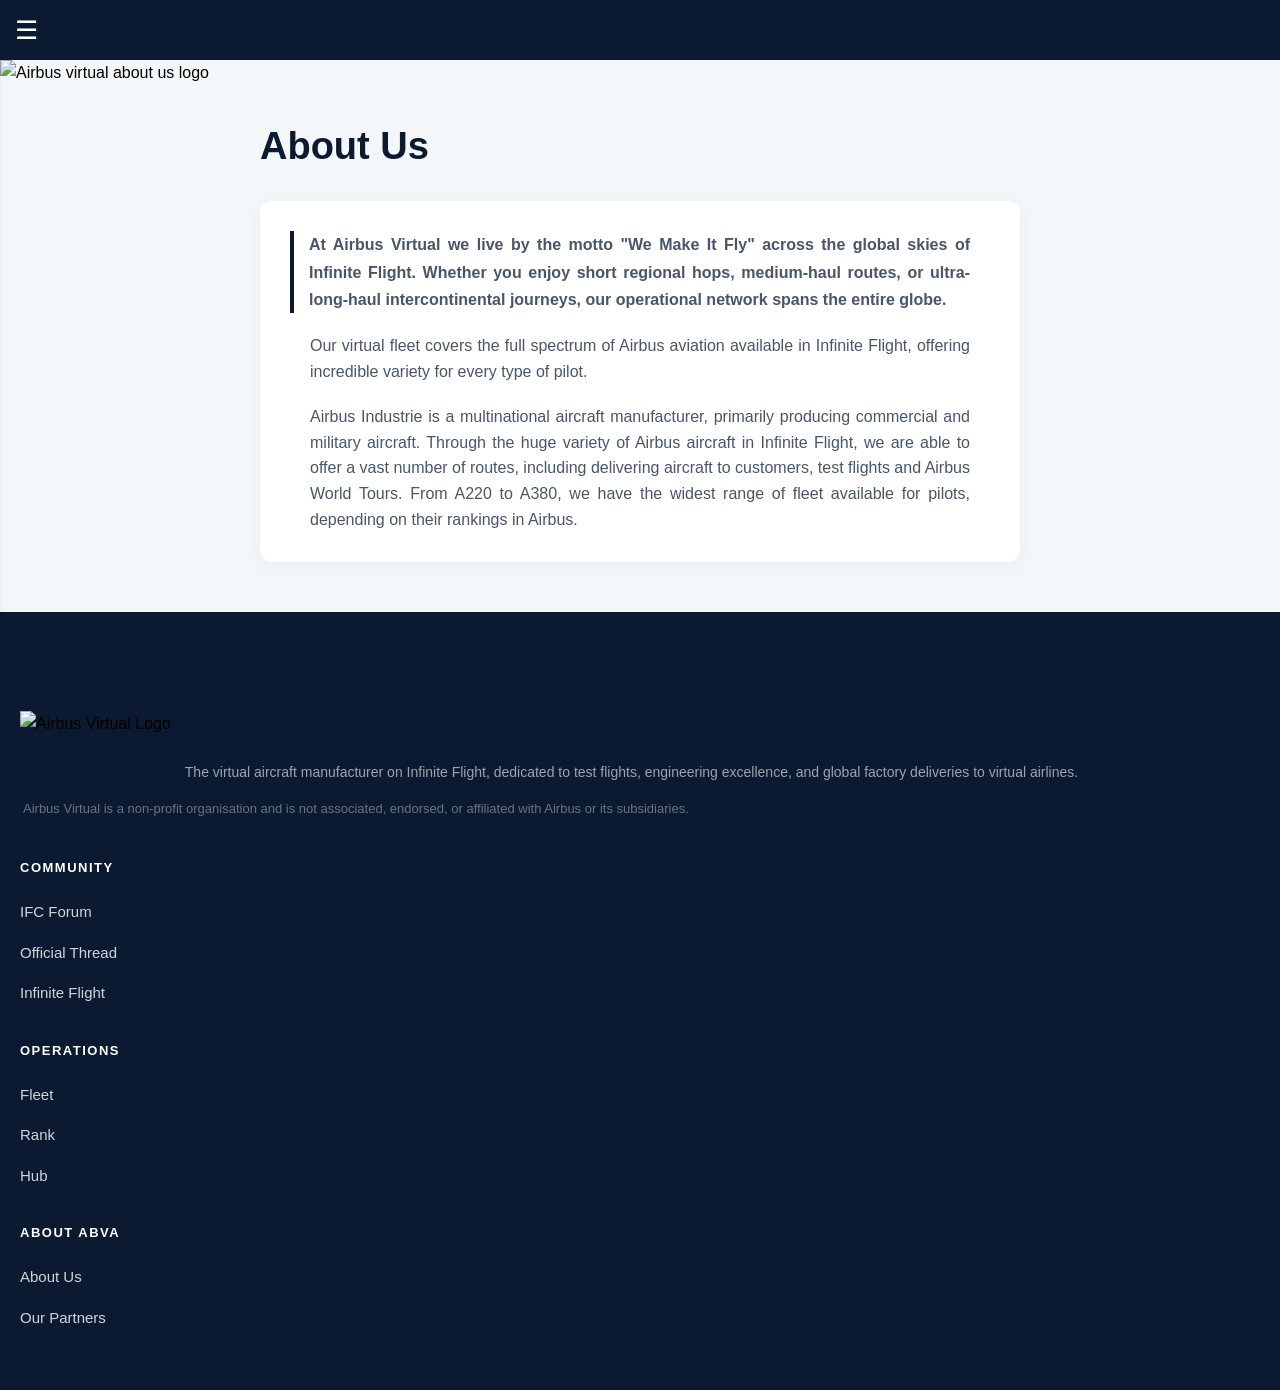
==== about us.html @ 02b6e6d7 "Add files via upload" ====
<!DOCTYPE html>
<html lang="en">
<head>
    <meta charset="UTF-8">
    <meta name="viewport" content="width=device-width, initial-scale=1.0">
    <title>About Us</title>
    <link rel="stylesheet" href="i.css?v=2">
</head>
<body>
    <header>
        <button class="menu" onclick="togglemenu()">&#9776;</button>
        <div class="navbar">
            <div class="logo"></div>
        </div>
    </header>
    <div id="mymenu" class="sidemenu">
        <button class="close-btn" onclick="togglemenu()">&times;</button>
        <div class="menu-logo-container">
            <img src="abv.png" alt="Airbus Virtual Logo" class="menu-logo-img">
        </div>
        <a href="Airbusvirtual.html">Home</a>
        <a href="about us.html">About Us</a>
        <a href="our fleet.html">Our Fleets</a>
        <a href="our hub.html">Our Hubs</a>
        <a href="our staff.html">Our Staff</a>
        <a href="apply.html">Apply</a>
        <a href="rank.html">Rank</a>
        <a href="tadm.html">Testbed And Delivery Missions</a>
    </div>
    <main class="about-section">
        <img src="About us.png" alt="Airbus virtual about us logo" class="hero-image">
        <script src="i.js"></script>

        <div class="container">
            <h1 class="section-title">About Us</h1>
            
            <div class="content-card">
                <p class="lead-text">
                    At Airbus Virtual we live by the motto <strong>"We Make It Fly"</strong> across the global skies of Infinite Flight. Whether you enjoy short regional hops, medium-haul routes, or ultra-long-haul intercontinental journeys, our operational network spans the entire globe.
                </p>
                
                <p>
                    Our virtual fleet covers the full spectrum of Airbus aviation available in Infinite Flight, offering incredible variety for every type of pilot.
                </p>
                
                <p>
                    Airbus Industrie is a multinational aircraft manufacturer, primarily producing commercial and military aircraft. Through the huge variety of Airbus aircraft in Infinite Flight, we are able to offer a vast number of routes, including delivering aircraft to customers, test flights and Airbus World Tours. From A220 to A380, we have the widest range of fleet available for pilots, depending on their rankings in Airbus.
                </p>
            </div>
        </div>
    </main>
  <footer class="footer-container">
    <div class="footer-brand-section">
        <img class="footer-logo" src="abv.png" alt="Airbus Virtual Logo">
        
        <p class="footer-description">
            The virtual aircraft manufacturer on Infinite Flight, dedicated to test flights, engineering excellence, and global factory deliveries to virtual airlines.
        </p>
        
        <p class="footer-disclaimer">
            Airbus Virtual is a non-profit organisation and is not associated, endorsed, or affiliated with Airbus or its subsidiaries.
        </p>
    </div>
    <div class="footer-links-section">
        <div class="footer-column">
            <h4>COMMUNITY</h4>
            <ul>
                <li><a href="#">IFC Forum</a></li>
                <li><a href="#">Official Thread</a></li>
                <li><a href="#">Infinite Flight</a></li>
            </ul>
        </div>

        <div class="footer-column">
            <h4>OPERATIONS</h4>
            <ul>
                <li><a href="our fleet">Fleet</a></li>
                <li><a href="rank">Rank</a></li>
                <li><a href="our hub">Hub</a></li>
            </ul>
        </div>

        <div class="footer-column">
            <h4>ABOUT ABVA</h4>
            <ul>
                <li><a href="about us">About Us</a></li>
                <li><a href="#">Our Partners</a></li>
            </ul>
        </div>
    </div>
  </footer>
</body>
</html>
---- i.css ----
* {
  margin: 0;
  padding: 0;
  font-family: arial;
  box-sizing: border-box;
}

.header {
  height: 60px;
  width: 100px
}

.navbar {
  height: 60px;
  width: 100%;
  background-color: #0b1a30;
  display: flex;
  align-items: center;
  position: fixed;
  z-index: 100 !important;
}

.logo {
  background-image: url("abv.png");
  background-size: contain;
  height: 140px;
  width: 100%;
  background-position: center;
  background-repeat: no-repeat;
  position: fixed;
}

.footer-container {
    background-color: #0b1a30; 
    padding: 40px 20px 60px 20px;
    font-family: Arial, sans-serif;
    display: flex;
    flex-direction: column;
    gap: 40px; 
}

.footer-brand-section {
    display: flex;
    flex-direction: column;
    align-items: flex-start;
}

.footer-logo {
    max-width: 250px;
    height: auto;
    margin-bottom: 25px;
}

.footer-description {
    color: #9ca3af;
    font-size: 14px;
    line-height: 1.5;
    margin-top: 0;
    margin-bottom: 16px;
    text-align: left;
    padding-left: 3px;
}

.footer-disclaimer {
    color: #6b7280;
    font-size: 13px;
    line-height: 1.5;
    margin: 0;
    text-align: left;
     padding-left: 3px;
}

.footer-links-section {
    display: flex;
    flex-direction: column;
    gap: 35px; 
}

.footer-column {
    display: flex;
    flex-direction: column;
    align-items: flex-start;
}

.footer-column h4 {
    color: #ffffff;
    font-size: 13px;
    font-weight: bold;
    letter-spacing: 1.5px;
    margin-top: 0;
    margin-bottom: 20px;
}

.footer-column ul {
    list-style-type: none;
    padding: 0;
    margin: 0;
    display: flex;
    flex-direction: column;
    gap: 15px; 
}

.footer-column ul li a {
    color: #d1d5db; 
    text-decoration: none;
    font-size: 15px;
}

.footer-column ul li a:hover {
    color: #ffffff;
    text-decoration: underline;
}

.menu {
  position: fixed;
  top: 11px;
  left: 15px;
  background: transparent;
  border: none;
  color: white;
  font-size: 26px;
  cursor: pointer;
  z-index: 1000;
}

.sidemenu {
  position: fixed;
  top: 0;
  left: -260px;
  width: 250px;
  height: 100vh;
  background-color: #081220;
  box-shadow: 2px 0 10px rgba(0, 0, 0, 0.5);
  display: flex;
  flex-direction: column;
  padding: 60px 20px 20px;
  gap: 15px;
  transition: left 0.3s ease;
  z-index: 2000;
}

.sidemenu.active {
  left: 0;
}

.sidemenu a {
  color: #ffffff;
  text-decoration: none;
  font-size: 16px;
  padding: 10px;
  border-radius: 6px;
  transition: 0.2s;
}

.sidemenu a:hover {
  background-color: #122849;
}

.close-btn {
  position: absolute;
  top: 15px;
  right: 15px;
  background: transparent;
  border: none;
  color: white;
  font-size: 28px;
  cursor: pointer;
}

.menu-logo-container {
  width: 100%;
  display: flex;
  justify-content: center;
  align-items: center;
  margin-bottom: 25px;
  padding-bottom: 15px;
  border-bottom: 1px solid rgba(255, 255, 255, 0.1);
}

.menu-logo-img {
  max-width: 190px;
  height: auto;
  display: block;
}

img {
  height: auto;
  width: 100%;
  padding-top: 59px;
}

.welcome {
  text-align: left;
  padding-left: 23px;
  font-weight: 400;
  color: #0b1a30;
  font-size: 3rem;
  font-weight: bold;
}

.wl {
  text-align: left;
  font-family: 'Inter', sans-serif;
}

body {
  background-color: #F2F5F9;
}

.cta-center-wrapper {
  display: flex;
  justify-content: center;
  align-items: center;
  text-align: center;
  width: 100%;
  margin: 35px 0;
  position: relative;
}

.apply-btn {
  display: inline-flex;
  justify-content: center;
  align-items: center;
  gap: 12px;
  width: 85%;
  max-width: 255px;
  padding: 15px 32px;
  color: #ffffff;
  text-decoration: none;
  font-family: 'Inter', sans-serif;
  font-weight: 700;
  font-size: 15px;
  letter-spacing: 0.5px;
  background: #0b1a30; 
  border-radius: 8px;
  position: relative;
  z-index: 10; 
  cursor: pointer;
  pointer-events: auto;
  transition: all 0.3s cubic-bezier(0.25, 0.8, 0.25, 1);
}

.apply-btn::before {
  content: '';
  position: absolute;
  top: -2.5px;
  left: -2.5px;
  right: -2.5px;
  bottom: -2.5px;
  border-radius: 10px;
  background: linear-gradient(45deg, #0b1a30, #1e3a8a, #263a57, #10439f, #0b1a30);
  background-size: 400%;
  z-index: -1;
  opacity: 0.6; 
  animation: blueThemeLaserBorder 6s linear infinite;
}

.apply-btn .chevron {
  font-family: monospace;
  font-size: 16px;
  font-weight: bold;
  display: inline-block;
  transition: transform 0.3s ease;
}

.apply-btn:hover {
  transform: translateY(-4px);
  color: #ffffff;
}

.apply-btn:hover::before {
  opacity: 1;
  filter: drop-shadow(0 0 10px rgb(40, 47, 93)) 
          drop-shadow(0 0 20px rgba(30, 58, 138, 0.4));
}

.apply-btn:hover .chevron {
  transform: translateX(6px);
}

.apply-btn:active {
  transform: translateY(-1px);
}

@keyframes blueThemeLaserBorder {
  0% { background-position: 0% 50%; }
  50% { background-position: 100% 50%; }
  100% { background-position: 0% 50%; }
}

p {
  text-align: left;
   margin: 0 auto; 
   padding: 0 20px; 
  color: #0b1a30;
}

.au {
  font-weight: 700;
  font-size: 3rem;
}

.oprations {
  display: flex;
  justify-content: center;
  flex-direction: column;
  align-items: left;
  text-align: left;
  padding-left: 17px;
  border: 2px Solid #0b1a30;
  background-color: #0b1a30;
  height: 120px;
  color: white;
}

.df {
  display: flex;
  justify-content: center;
  flex-direction: column;
  align-items: left;
  text-align: left;
  padding-left: 17px;
  border: 2px Solid #F2F5F9;
  background-color: #F2F5F9;
  height: 120px;
  color: #0b1a30;
}

.tf {
  display: flex;
  justify-content: center;
  flex-direction: column;
  align-items: left;
  text-align: left;
  padding-left: 17px;
  border: 2px Solid #F2F5F9;
  background-color: #F2F5F9;
  height: 120px;
  color: #0b1a30;
}

.s {
  border: 0.1px Solid #0b1a30;
}

.ranks-section {
    padding: 40px 20px;
    background-color: #f4f6f9;
    font-family: Arial, sans-serif;
    padding-top: 80px;
}

.rank-container {
    max-width: 800px;
    margin: 0 auto;
    position: relative;
}

.rank-container::before {
    content: '';
    position: absolute;
    top: 0;
    left: 20px;
    height: 100%;
    width: 4px;
    background-color: #0b1c3b; 
}

.rank-item {
    position: relative;
    margin-bottom: 30px;
    padding-left: 60px; 
}

.rank-dot {
    position: absolute;
    left: 14px;
    top: 20px;
    width: 16px;
    height: 16px;
    border-radius: 50%;
    background-color: #0b1c3b;
    border: 3px solid #ffffff;
}

.rank-card {
    background-color: #ffffff;
    border-top: 4px solid #0b1c3b;
    padding: 20px;
    box-shadow: 0 2px 10px rgba(0, 0, 0, 0.05); 
    border-radius: 4px;
}

.rank-title {
    color: #0b1c3b; 
    margin: 0 0 10px 0;
    font-size: 1.4rem;
    font-weight: bold;
}

.rank-hours {
    background-color: #e2e8f0;
    color: #0b1c3b;
    padding: 4px 10px;
    font-size: 0.9rem;
    font-weight: bold;
    border-radius: 4px;
    display: inline-block;
    margin-bottom: 15px;
}

.rank-fleet {
    display: flex;
    flex-wrap: wrap;
    gap: 8px;
}

.fleet-tag {
    background-color: #0b1c3b; 
    color: #ffffff; 
    padding: 6px 12px;
    border-radius: 4px;
    font-size: 0.85rem;
    font-weight: bold;
}

/* --- Navbar aur Menu Position Fix --- */
.navbar {
    top: 0 !important;
    left: 0 !important;
}

.menu {
    position: fixed !important;
    top: 15px !important;
    left: 15px !important;
    background: transparent !important;
    color: #ffffff !important;
    border: none !important;
    font-size: 26px !important;
    z-index: 105 !important;
    cursor: pointer;
}

/* --- Naya About Us Professional CSS --- */
body {
    background-color: #f4f7f9;
    line-height: 1.6;
}

.about-section {
    width: 100%;
    margin-top: 60px;
    padding-bottom: 50px;
}

.hero-image {
    width: 100%;
    padding-top: 0px;
    height: auto;
    display: block;
    object-fit: cover;
}

.container {
    max-width: 800px;
    margin: 0 auto;
    padding: 0 20px;
}

.section-title {
    color: #0b1a30;
    font-size: 38px;
    font-weight: 800;
    margin-top: 30px;
    margin-bottom: 25px;
    text-align: left;
}

.content-card {
    background-color: #ffffff;
    padding: 30px;
    border-radius: 12px;
    box-shadow: 0 4px 20px rgba(0, 0, 0, 0.05);
}

.lead-text {
    font-size: 17px;
    color: #0b1a30;
    font-weight: 600;
    border-left: 4px solid #0b1a30;
    padding-left: 15px;
    margin-bottom: 20px;
    line-height: 1.7;
}

.content-card p {
    margin-bottom: 20px;
    color: #4a5568;
    font-size: 16px;
    text-align: justify;
}

.content-card p:last-child {
    margin-bottom: 0;
}

.fleet-container {
    display: grid !important;
    grid-template-columns: repeat(auto-fit, minmax(320px, 1fr)) !important;
    gap: 25px !important;
    padding: 2rem 5% !important;
    max-width: 1400px !important;
    margin: 0 auto !important;
}

.fleet-card {
    background: white !important;
    border-radius: 12px !important;
    overflow: hidden !important;
    box-shadow: 0 10px 20px rgba(0,0,0,0.05) !important;
    display: flex !important;
    flex-direction: column !important;
}

.card-top {
    background-color: #0b1a30 !important;
    height: 220px !important; 
    min-height: 220px !important;
    max-height: 220px !important;
    padding: 1.5rem !important;
    display: flex !important;
    justify-content: center !important;
    align-items: center !important;
}

.card-top img {
    width: 100% !important;
    height: 100% !important;
    object-fit: contain !important;
    filter: drop-shadow(0 15px 10px rgba(0,0,0,0.4)) !important;
}

.card-bottom {
    padding: 1.5rem !important;
    flex-grow: 1 !important;
}

.card-bottom h2 {
    font-size: 1.4rem !important;
    color: #0b1a30 !important;
    margin: 0 0 0.5rem 0 !important;
}

.card-bottom .desc {
    font-size: 0.9rem !important;
    color: #555555 !important;
    margin-bottom: 1.2rem !important;
}

.pills-container {
    display: flex !important;
    flex-wrap: wrap !important;
    gap: 10px !important;
    margin-bottom: 1.2rem !important;
}

.pill {
    background-color: #e6e9f0 !important;
    color: #0b1a30 !important;
    padding: 5px 12px !important;
    border-radius: 20px !important;
    font-size: 0.85rem !important;
    font-weight: 600 !important;
}

.rank-info {
    display: flex !important;
    align-items: center !important;
    gap: 8px !important;
    font-size: 0.9rem !important;
    color: #1a1a1a !important;
    margin-bottom: 1.2rem !important;
    padding-top: 1rem !important;
    border-top: 1px solid #eee !important;
}

.glow-dot {
    width: 10px !important;
    height: 10px !important;
    background-color: #3a547a !important;
    border-radius: 50% !important;
    box-shadow: 0 0 8px #1b3a67 !important;
}

.info-container {
    padding: 2rem 5%;
    max-width: 900px;
    margin: 0 auto; 
    font-family: Arial, sans-serif;
}

.info-title {
    font-size: 2.5rem;
    color: #0b1a30; 
    margin-bottom: 1.5rem;
    font-weight: 800;
}

.info-card {
    background: #ffffff;
    border-radius: 12px; 
    padding: 2.5rem;
    box-shadow: 0 8px 20px rgba(0,0,0,0.06);
}

.info-card p {
    font-size: 1.05rem;
    color: #4a4a4a;
    line-height: 1.8;
    margin-bottom: 1.5rem;
    text-align: justify;
}

.info-card p:last-child {
    margin-bottom: 0;
}

.highlight-line {
    border-left: 4px solid #0b1a30;
    padding-left: 1.5rem;
    color: #222222 !important;
}

@media (max-width: 768px) {
    .info-title {
        font-size: 2.2rem;
    }
    .info-card {
        padding: 1.5rem;
    }
    .info-card p {
        font-size: 1rem;
        line-height: 1.6;
    }
    .highlight-line {
        padding-left: 1rem;
    }
}


.abva-home-container {
    padding: 3rem 5%;
    max-width: 900px;
    margin: 0 auto;
    font-family: Arial, sans-serif;
}

.abva-white-box {
    background: #ffffff;
    border-radius: 12px;
    padding: 3rem;
    box-shadow: 0 8px 20px rgba(0,0,0,0.06); 
}

.abva-title {
    font-size: 2.8rem;
    color: #0b1a30; 
    margin-bottom: 1.5rem;
    font-weight: 800;
    line-height: 1.2;
    margin-top: 0;
}

.abva-desc {
    font-size: 1.05rem;
    color: #4a4a4a;
    line-height: 1.8;
    margin-bottom: 2.5rem;
    text-align: justify;
}

.abva-btn-container {
    text-align: center;
}


@media (max-width: 768px) {
    .abva-white-box {
        padding: 2rem 1.5rem;
    }
    .abva-title {
        font-size: 2.2rem;
    }
    .abva-desc {
        font-size: 1rem;
    }
    .apply-btn {
        width: 100%;
        box-sizing: border-box;
    }
}

.operations-container {
    padding: 3rem 5%;
    max-width: 900px;
    margin: 0 auto;
    font-family: Arial, sans-serif;
}

.operations-white-box {
    background: #ffffff;
    border-radius: 12px;
    padding: 3rem;
    box-shadow: 0 8px 20px rgba(0,0,0,0.06);
}

.ops-header {
    margin-bottom: 2rem;
}

.ops-title {
    font-size: 2.8rem;
    color: #0b1a30; 
    margin-bottom: 0.5rem;
    font-weight: 800;
    margin-top: 0;
    text-transform: capitalize;
}

.ops-desc {
    font-size: 1.1rem;
    color: #4a4a4a;
    line-height: 1.6;
    margin: 0;
}

.ops-divider {
    border: 0;
    height: 1px;
    background-color: #e0e0e0; 
    margin: 2rem 0;
}

.ops-item {
    margin-bottom: 1.5rem;
}

.ops-item:last-child {
    margin-bottom: 0;
}

.ops-subtitle {
    font-size: 1.8rem;
    color: #0b1a30;
    margin-bottom: 0.8rem;
    font-weight: 700;
    margin-top: 0;
}

.ops-text {
    font-size: 1.05rem;
    color: #555555;
    line-height: 1.7;
    margin: 0;
}

@media (max-width: 768px) {
    .operations-white-box {
        padding: 2rem 1.5rem;
    }
    .ops-title {
        font-size: 2.2rem;
    }
    .ops-subtitle {
        font-size: 1.5rem;
    }
    .ops-text, .ops-desc {
        font-size: 1rem;
    }
    .ops-divider {
        margin: 1.5rem 0;
    }
}


.apply-req-container {
    padding: 3rem 5%;
    max-width: 900px;
    margin: 0 auto;
    font-family: Arial, sans-serif;
}

.apply-req-title {
    font-size: 2.5rem;
    color: #0b1a30; 
    margin-bottom: 1.5rem;
    font-weight: 800;
    margin-top: 0;
}

.apply-req-card {
    background: #ffffff;
    border-radius: 12px;
    padding: 2.5rem 3rem;
    box-shadow: 0 8px 20px rgba(0,0,0,0.06);
}

.req-list {
    list-style: none; 
    padding: 0;
    margin: 0;
}

.req-list li {
    font-size: 1.1rem;
    color: #4a4a4a;
    margin-bottom: 1.2rem;
    display: flex;
    align-items: flex-start; 
    gap: 12px;
    line-height: 1.6;
}

.req-list li:last-child {
    margin-bottom: 0;
}

.req-list li i {
    color: #0b1a30; 
    font-size: 1.2rem;
    margin-top: 4px; 
}

@media (max-width: 768px) {
    .apply-req-card {
        padding: 2rem 1.5rem;
    }
    .apply-req-title {
        font-size: 2.2rem;
    }
    .req-list li {
        font-size: 1rem;
    }
}

.criteria-container {
    display: flex;
    flex-direction: column;
    gap: 12px;
    max-width: 800px;
    margin: 100px auto 2rem auto;
    padding: 0 20px; 
    font-family: Arial, sans-serif;
}

.criteria-box {
    display: flex;
    align-items: center;
    background-color: #ffffff;
    border-radius: 12px;
    padding: 16px 20px;
    box-shadow: 0 4px 10px rgba(0,0,0,0.08);
}

.criteria-icon {
    background-color: #0b1a30; 
    color: #ffffff;
    width: 42px;
    height: 42px;
    border-radius: 10px;
    display: flex;
    justify-content: center;
    align-items: center;
    font-size: 1.1rem;
    margin-right: 15px;
    flex-shrink: 0;
}

.criteria-title {
    flex-grow: 1;
    color: #555555;
    font-size: 1.05rem;
    font-weight: 600;
}

.criteria-value {
    color: #0b1a30; 
    font-size: 1rem;
    font-weight: 800;
    text-align: right;
    white-space: nowrap; 
}

@media (max-width: 768px) {
    .criteria-container {
        padding: 0 15px;
    }
    .criteria-box {
        padding: 12px 10px; 
    }
    .criteria-icon {
        width: 32px;
        height: 32px;
        font-size: 0.9rem;
        margin-right: 10px;
    }
    .criteria-title {
        font-size: 0.85rem;
    }
    .criteria-value {
        font-size: 0.70rem;
    }
}

.route-db-container {
    padding: 20px 5%;
    max-width: 900px;
    margin: 0 auto;
    font-family: Arial, sans-serif;
    display: flex;
    flex-direction: column;
    gap: 15px;
}

.route-card {
    background: #ffffff;
    border: 1.5px solid #e5e7eb;
    border-radius: 14px;
    padding: 20px;
    box-shadow: 0 2px 4px rgba(0,0,0,0.02);
    transition: border-color 0.2s ease, transform 0.2s ease;
}

.route-card:hover {
    border-color: #0b1a30;
    transform: translateY(-2px); 
}

.route-header {
    display: flex;
    justify-content: space-between;
    align-items: center;
    margin-bottom: 15px;
}

.route-badges {
    display: flex;
    align-items: center;
    gap: 10px;
    flex-wrap: wrap;
}

.badge-theme {
    background-color: #e6e9f0; 
    color: #0b1a30; 
    font-size: 0.85rem;
    font-weight: 700;
    padding: 5px 10px;
    border-radius: 6px;
}

.badge-delivery {
    color: #0b1a30; 
    background-color: #e6e9f0;
    font-size: 0.80rem;
    font-weight: 700;
    padding: 4px 10px;
    border-radius: 20px; 
    display: flex;
    align-items: center;
    gap: 5px;
}

.map-icon {
    color: #9ca3af;
    font-size: 1.1rem;
    margin-left: 5px;
    cursor: pointer;
}

.route-duration {
    color: #9ca3af;
    font-size: 0.95rem;
    font-weight: 500;
}

.route-path {
    font-size: 1.2rem;
    color: #111827;
    margin-bottom: 15px;
    display: flex;
    align-items: center;
    gap: 15px;
}

.route-path strong {
    font-weight: 700;
}

.route-path i {
    color: #9ca3af;
    font-size: 0.9rem;
}

.route-fleet {
    display: flex;
    align-items: center;
    gap: 8px;
    flex-wrap: wrap;
}

@media (max-width: 768px) {
    .route-card {
        padding: 15px;
    }
    .route-header {
        flex-direction: column;
        align-items: flex-start;
        gap: 10px;
    }
    .route-path {
        font-size: 1.05rem;
    }
    .badge-theme, .badge-delivery {
        font-size: 0.8rem;
        padding: 4px 8px;
    }
}

.staff-wrapper {
    padding: 20px 5%;
    max-width: 800px;
    margin: 0 auto;
    font-family: Arial, sans-serif;
}

.staff-container {
    background-color: #ffffff;
    border-radius: 20px;
    padding: 50px 10px; 
    position: relative;
    text-align: center;
    box-shadow: 0 4px 20px rgba(0,0,0,0.03);
    overflow: hidden;
}

.staff-container::before {
    content: '';
    position: absolute;
    top: 40px;
    bottom: 40px;
    left: 50%;
    width: 2px;
    background-color: #e5e7eb;
    transform: translateX(-50%);
    z-index: 1;
}

.staff-category {
    position: relative;
    z-index: 2; 
    background-color: #ffffff; 
    display: inline-block;
    padding: 10px 20px;
    font-size: 1.1rem;
    font-weight: 800;
    color: #0b1a30; 
    text-transform: uppercase;
    letter-spacing: 1px;
    margin: 40px 0 20px 0;
}

.staff-card {
    position: relative;
    z-index: 2;
    background-color: #0b1a30; 
    display: flex;
    align-items: center;
    padding: 10px 20px 10px 12px; 
    border-radius: 12px; 
    width: 320px; 
    max-width: 85%; 
    margin: 12px auto;
    text-align: left;
    box-shadow: 0 6px 15px rgba(11, 26, 48, 0.2);
    transition: transform 0.2s ease;
}

.staff-card:hover {
    transform: translateY(-3px);
}

.staff-dp-box {
    width: 50px !important;
    height: 50px !important;
    min-width: 50px !important;
    min-height: 50px !important;
    max-width: 50px !important;
    max-height: 50px !important;
    border-radius: 50% !important;
    background-color: #1a2a45 !important;
    border: 2px solid rgba(255, 255, 255, 0.2) !important;
    margin-right: 15px !important;
    flex-shrink: 0 !important;
    overflow: hidden !important; 
    display: flex !important;
    align-items: center !important;
    justify-content: center !important;
}

.staff-dp {
    width: 100% !important;
    height: 100% !important;
    object-fit: cover !important;
    border-radius: 50% !important;
    color: #ffffff !important;
    font-size: 13px !important;
    font-weight: bold !important;
    text-align: center !important;
    background-color: transparent !important;
    border: none !important;
    margin: 0 !important;
    padding: 0 !important;
}

.staff-info {
    display: flex;
    flex-direction: column;
    justify-content: center;
    overflow: hidden; 
}

.staff-name {
    color: #ffffff;
    font-size: 1.1rem;
    font-weight: 700;
    margin-bottom: 4px;
}

.staff-role {
    color: rgba(255, 255, 255, 0.75);
    font-size: 0.75rem;
    font-weight: 600;
    text-transform: uppercase;
    letter-spacing: 0.5px;
    white-space: nowrap; 
    overflow: hidden;
    text-overflow: ellipsis; 
}

@media (max-width: 768px) {
    .staff-container {
        padding: 40px 10px;
    }
    .staff-card {
        width: 290px; 
        max-width: 85%;
        padding: 10px 15px 10px 10px;
    }
    .staff-dp-box {
        width: 45px !important;
        height: 45px !important;
        min-width: 45px !important;
        min-height: 45px !important;
        max-width: 45px !important;
        max-height: 45px !important;
        margin-right: 12px !important;
    }
    .staff-name {
        font-size: 1.05rem;
    }
    .staff-role {
        font-size: 0.7rem;
    }
    .staff-category {
        font-size: 1rem;
        padding: 8px 15px;
    }
}

.airport-grid {
    display: grid;
    grid-template-columns: repeat(2, 1fr);
    gap: 15px;
    padding: 15px;
    max-width: 900px;
    margin: 100px auto 2rem auto;
    font-family: Arial, sans-serif;
}

.airport-card {
    background-color: #ffffff;
    border-radius: 16px;
    padding: 20px;
    box-shadow: 0 4px 15px rgba(0, 0, 0, 0.04);
    display: flex;
    flex-direction: column;
    border: 1px solid #f1f1f1;
    transition: transform 0.2s ease, box-shadow 0.2s ease;
}

.airport-card:hover {
    transform: translateY(-3px);
    box-shadow: 0 8px 20px rgba(0, 0, 0, 0.08);
}

.airport-code {
    font-size: 1.6rem;
    font-weight: 800;
    color: #111827;
    letter-spacing: 1px;
}

.airport-divider {
    width: 30px;
    height: 3px;
    background-color: #0b1a30;
    margin: 6px 0 15px 0;
    border-radius: 2px;
}

.airport-name {
    font-size: 0.9rem;
    font-weight: 600;
    color: #374151;
    line-height: 1.4;
    margin-bottom: 8px;
    flex-grow: 1; 
}

.airport-country {
    font-size: 0.8rem;
    color: #9ca3af;
    font-weight: 500;
}

@media (min-width: 768px) {
    .airport-grid {
        grid-template-columns: repeat(3, 1fr);
        gap: 20px;
        padding: 20px;
    }
}

@media (min-width: 1024px) {
    .airport-grid {
        grid-template-columns: repeat(4, 1fr);
    }
}

@media (max-width: 400px) {
    .airport-code {
        font-size: 1.3rem;
    }
    .airport-name {
        font-size: 0.85rem;
    }
    .airport-country {
        font-size: 0.75rem;
    }
    .airport-card {
        padding: 15px;
    }
}
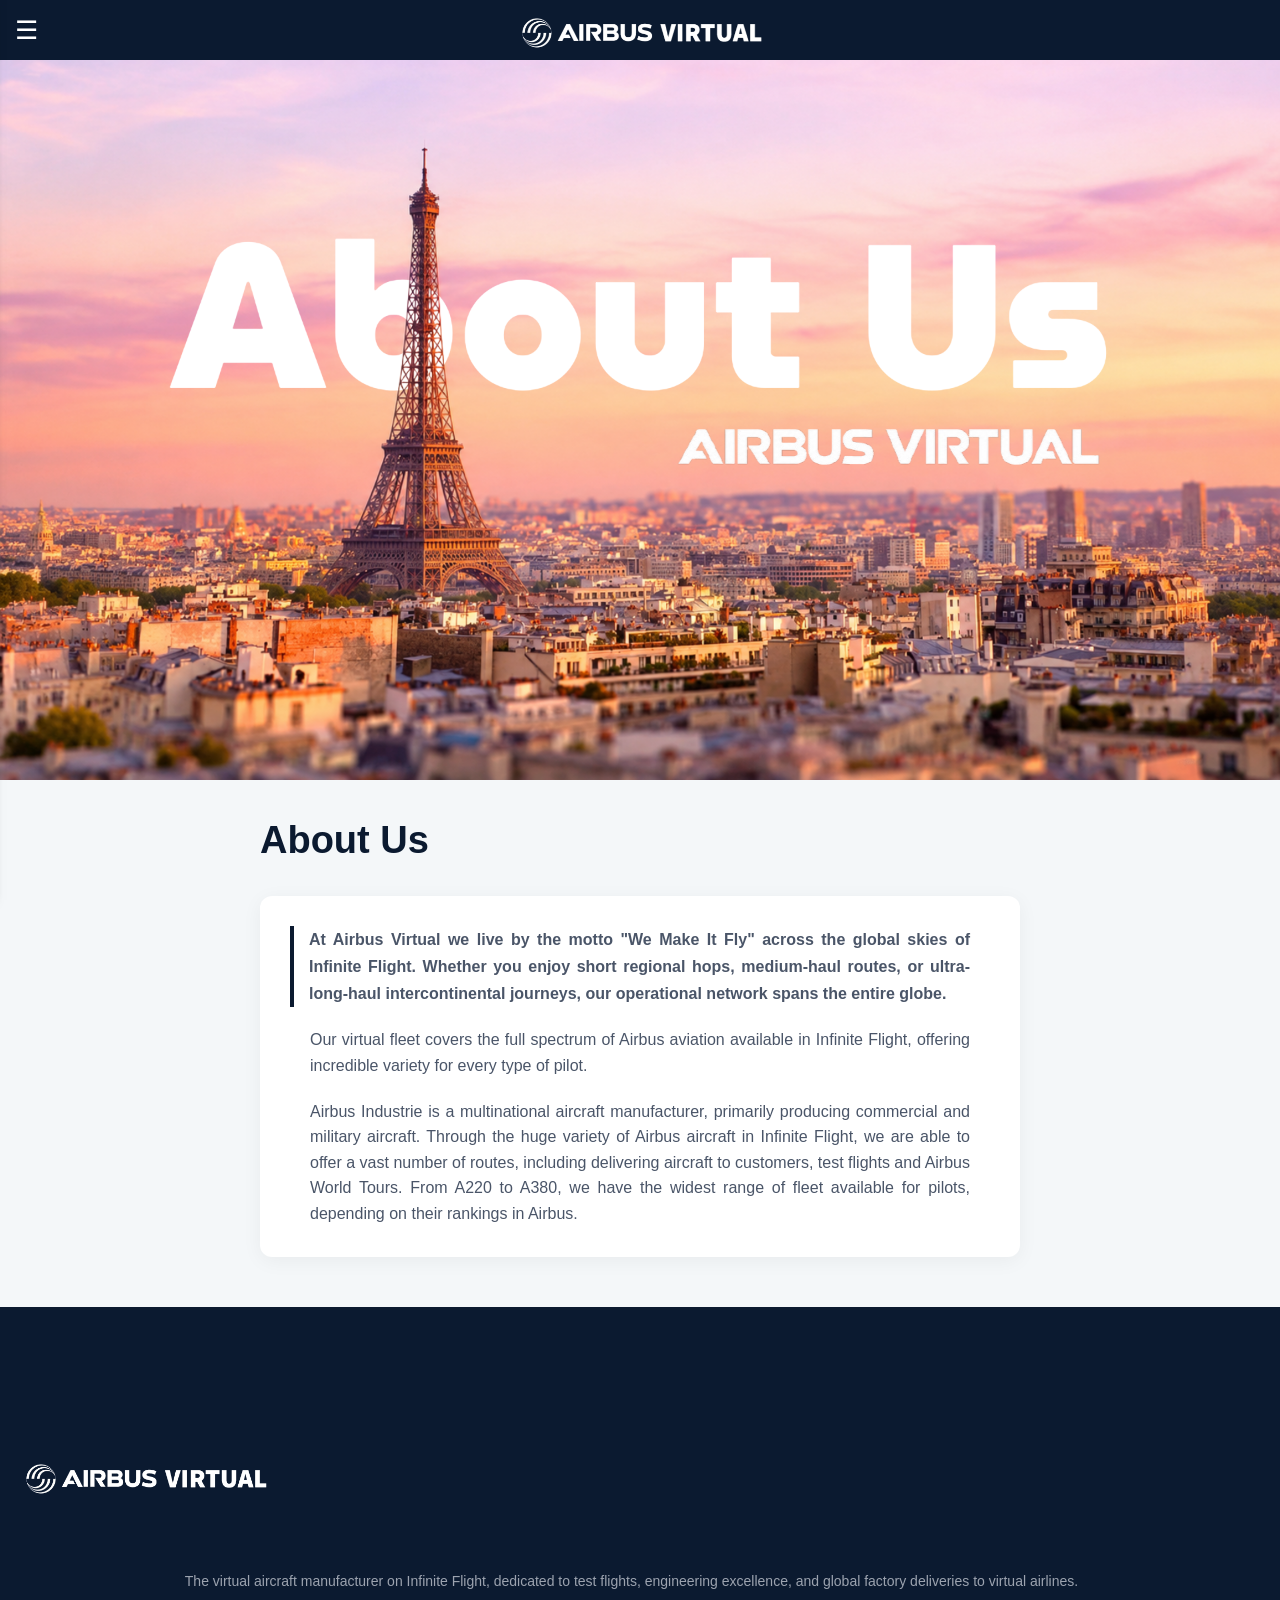
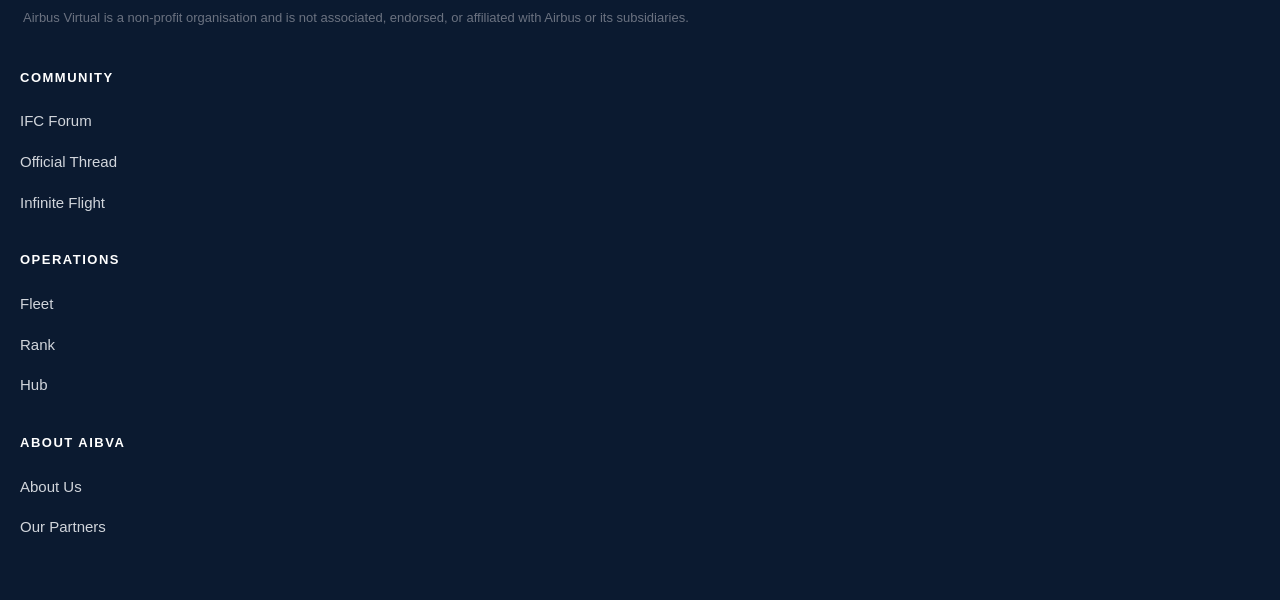
==== commit b6ba37d6: "Update about us.html" ====
--- a/about us.html
+++ b/about us.html
@@ -18,7 +18,7 @@
         <div class="menu-logo-container">
             <img src="abv.png" alt="Airbus Virtual Logo" class="menu-logo-img">
         </div>
-        <a href="Airbusvirtual.html">Home</a>
+        <a href="index.html">Home</a>
         <a href="about us.html">About Us</a>
         <a href="our fleet.html">Our Fleets</a>
         <a href="our hub.html">Our Hubs</a>
@@ -81,7 +81,7 @@
         </div>
 
         <div class="footer-column">
-            <h4>ABOUT ABVA</h4>
+            <h4>ABOUT AIBVA</h4>
             <ul>
                 <li><a href="about us">About Us</a></li>
                 <li><a href="#">Our Partners</a></li>
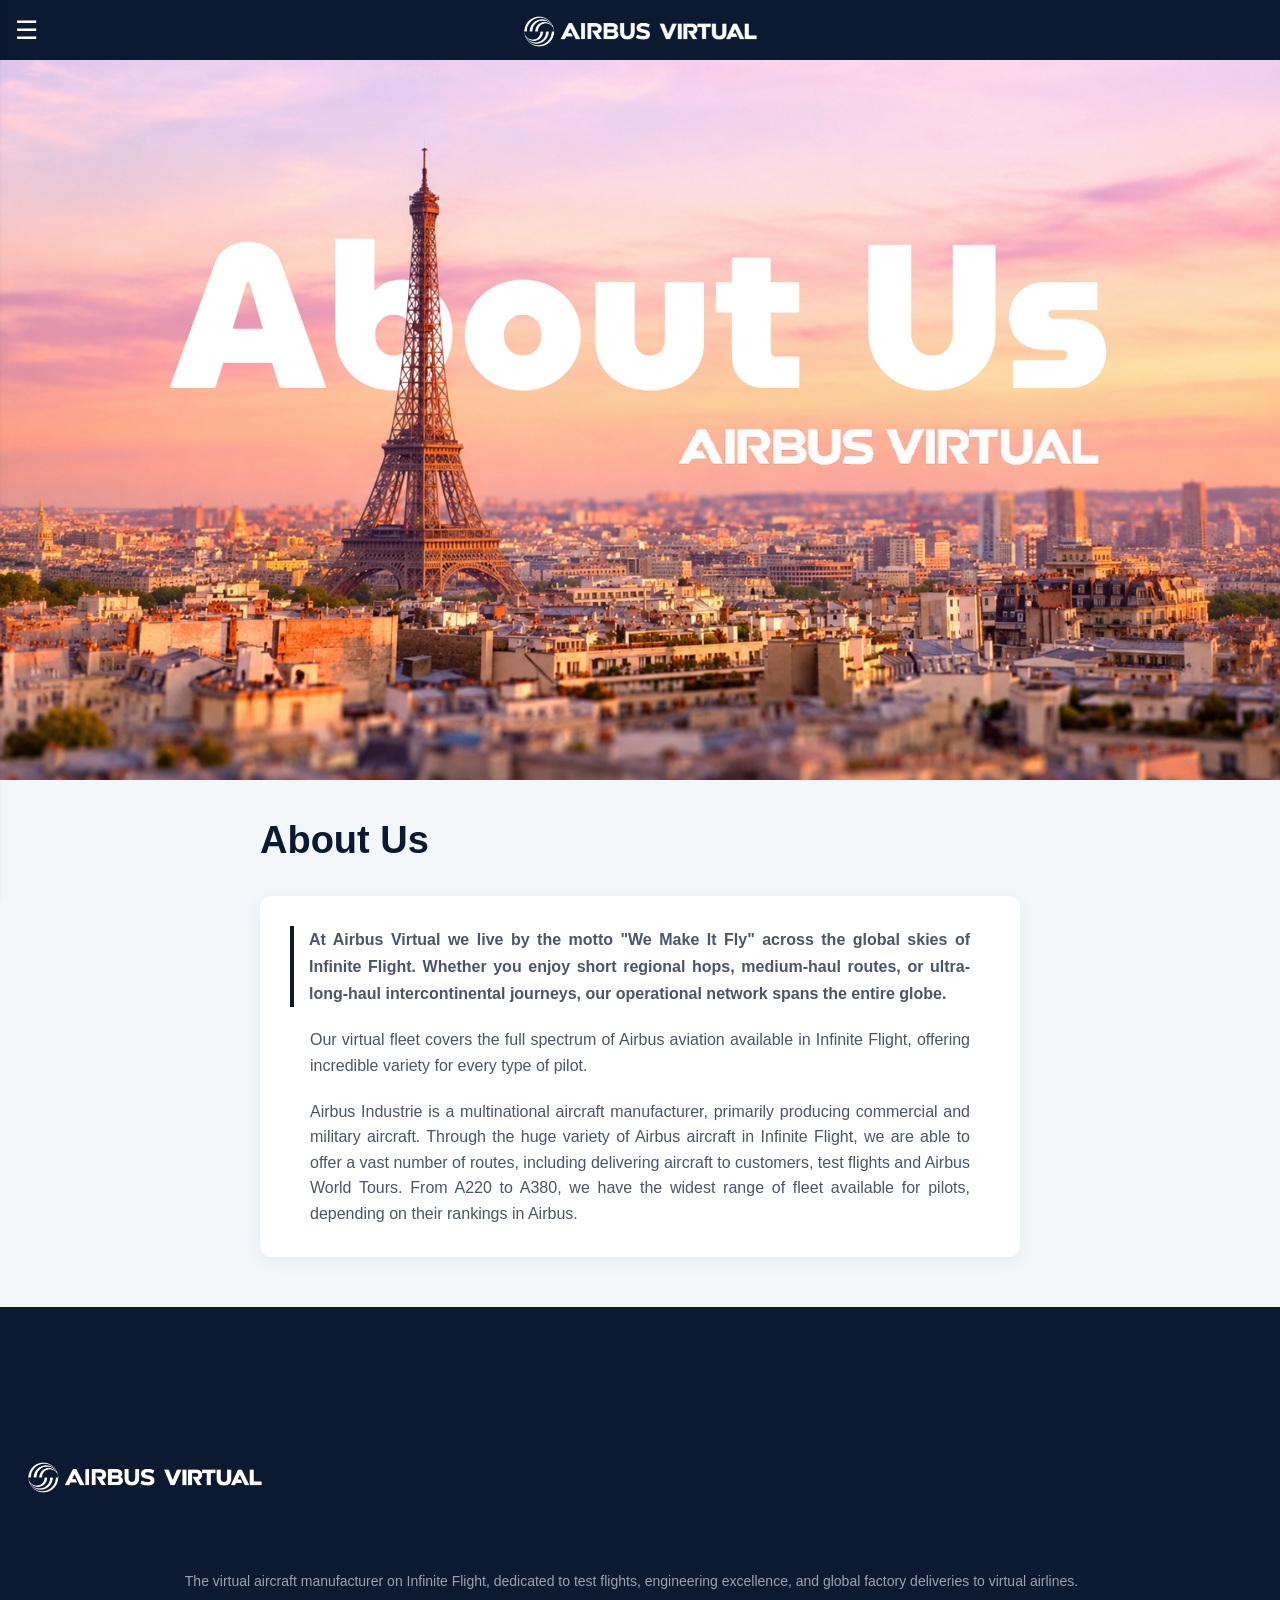
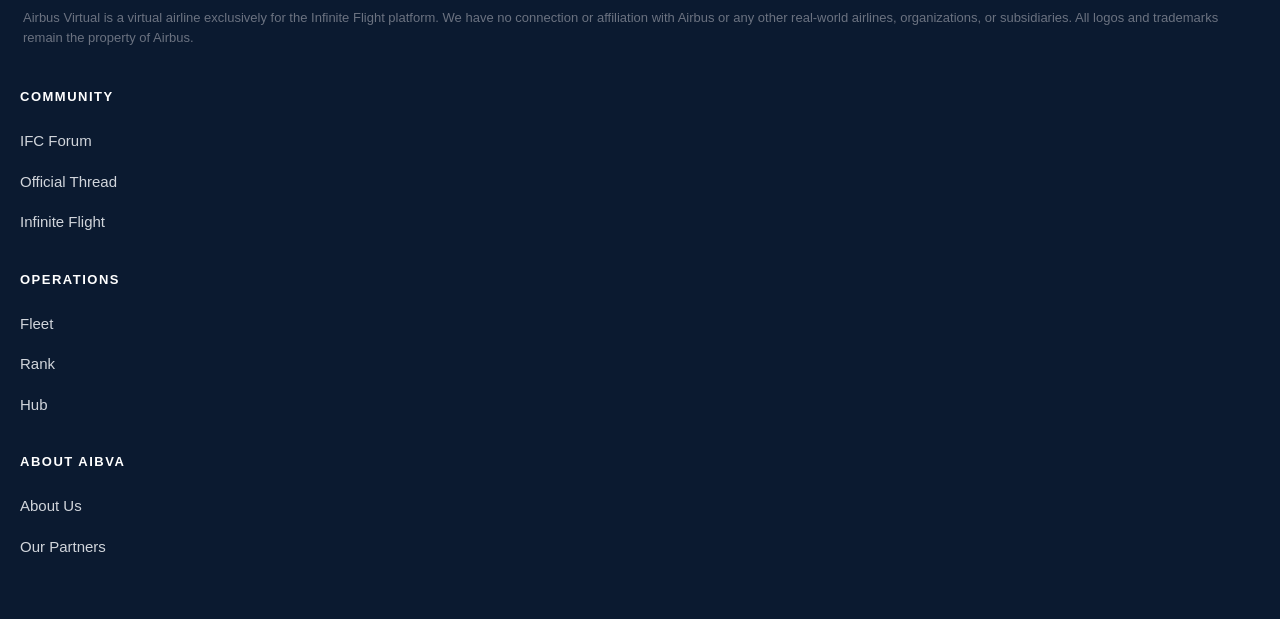
==== commit 3826a74d: "Update about us.html" ====
--- a/about us.html
+++ b/about us.html
@@ -58,7 +58,7 @@
         </p>
         
         <p class="footer-disclaimer">
-            Airbus Virtual is a non-profit organisation and is not associated, endorsed, or affiliated with Airbus or its subsidiaries.
+                Airbus Virtual is a virtual airline exclusively for the Infinite Flight platform. We have no connection or affiliation with Airbus or any other real-world airlines, organizations, or subsidiaries. All logos and trademarks remain the property of Airbus.
         </p>
     </div>
     <div class="footer-links-section">
--- a/i.css
+++ b/i.css
@@ -124,19 +124,20 @@
 }
 
 .sidemenu {
-  position: fixed;
-  top: 0;
-  left: -260px;
-  width: 250px;
-  height: 100vh;
-  background-color: #081220;
-  box-shadow: 2px 0 10px rgba(0, 0, 0, 0.5);
-  display: flex;
-  flex-direction: column;
-  padding: 60px 20px 20px;
-  gap: 15px;
-  transition: left 0.3s ease;
-  z-index: 2000;
+    position: fixed;
+    top: 0;
+    left: -260px;
+    width: 250px;
+    height: 100vh;
+    background-color: #081220;
+    box-shadow: 2px 0 10px rgba(0, 0, 0, 0.5);
+    display: flex;
+    flex-direction: column;
+    padding: 60px 20px 80px;
+    gap: 15px;
+    transition: left 0.3s ease;
+    z-index: 2000;
+    overflow-y: auto;
 }
 
 .sidemenu.active {
@@ -1262,4 +1263,187 @@
     .airport-card {
         padding: 15px;
     }
+}
+
+.ranks-main {
+    max-width: 800px;
+    margin: 0px auto;
+    padding: 90px 18px 30px 18px;
+    font-family: sans-serif;
+}
+
+.ranks-intro {
+    margin-bottom: 28px;
+}
+
+.main-heading {
+    font-size: 26px;
+    font-weight: 800;
+    color: #0b1d3a;
+    margin-top: 0px;
+    margin-bottom: 12px;
+}
+
+.sub-description {
+    font-size: 15px;
+    color: #4a5568;
+    line-height: 24px;
+    margin: 0px;
+}
+
+.section-heading {
+    font-size: 22px;
+    font-weight: 700;
+    color: #0b1d3a;
+    margin-bottom: 14px;
+    margin-top: 10px;
+}
+
+.overview-section {
+    margin-bottom: 36px;
+}
+
+.overview-card {
+    background-color: #ffffff;
+    border-radius: 14px;
+    overflow: hidden;
+    box-shadow: 0px 4px 15px rgba(0, 0, 0, 0.06);
+    border: 1px solid #e2e8f0;
+}
+
+.overview-header {
+    background: linear-gradient(90deg, #0b1d3a 0%, #1e3a6d 100%);
+    color: #ffffff;
+    display: flex;
+    justify-content: space-between;
+    padding: 15px 22px;
+    font-weight: 600;
+    font-size: 15px;
+}
+
+.overview-row {
+    display: flex;
+    justify-content: space-between;
+    align-items: center;
+    padding: 15px 22px;
+    border-bottom: 1px solid #edf2f7;
+    font-size: 15px;
+}
+
+.overview-row:last-child {
+    border-bottom: none;
+}
+
+.rank-name-cell {
+    display: flex;
+    align-items: center;
+    gap: 12px;
+    font-weight: 500;
+    font-size: 15px;
+    color: #1a202c;
+}
+
+.rank-hours-cell {
+    color: #4a5568;
+    font-weight: 500;
+    font-size: 15px;
+    min-width: 60px;
+    text-align: left;
+}
+
+.status-dot {
+    width: 11px;
+    height: 11px;
+    border-radius: 50%;
+    display: inline-block;
+}
+
+.dot-fo { background-color: #3b82f6; }
+.dot-sfo { background-color: #0284c7; }
+.dot-capt { background-color: #1d4ed8; }
+.dot-scapt { background-color: #7c3aed; }
+.dot-cmdr { background-color: #16a34a; }
+.dot-scmdr { background-color: #d97706; }
+
+.structure-note {
+    font-size: 14px;
+    color: #64748b;
+    margin-top: -6px;
+    margin-bottom: 20px;
+}
+
+.apply-agreement-card {
+    max-width: 90%;
+    margin: 20px auto 15px auto;
+    background: #ffffff;
+    border-radius: 14px;
+    padding: 16px 20px;
+    box-shadow: 0 4px 15px rgba(0, 0, 0, 0.08);
+    display: flex;
+    align-items: center;
+}
+
+.custom-checkbox-container {
+    display: flex;
+    align-items: center;
+    position: relative;
+    cursor: pointer;
+    font-size: 13px;
+    color: #0b1f3a;
+    font-weight: 500;
+    line-height: 1.4;
+    user-select: none;
+}
+
+.custom-checkbox-container input {
+    position: absolute;
+    opacity: 0;
+    cursor: pointer;
+    height: 0;
+    width: 0;
+}
+
+.checkmark {
+    height: 22px;
+    width: 22px;
+    background-color: #f0f3f8;
+    border: 2px solid #002b49;
+    border-radius: 6px;
+    margin-right: 14px;
+    flex-shrink: 0;
+    display: inline-block;
+    position: relative;
+    transition: all 0.2s ease;
+}
+
+.custom-checkbox-container:hover input ~ .checkmark {
+    background-color: #e2e8f0;
+}
+
+.custom-checkbox-container input:checked ~ .checkmark {
+    background-color: #002b49;
+}
+
+.checkmark:after {
+    content: "";
+    position: absolute;
+    display: none;
+}
+
+.custom-checkbox-container input:checked ~ .checkmark:after {
+    display: block;
+}
+
+.custom-checkbox-container .checkmark:after {
+    left: 6px;
+    top: 2px;
+    width: 5px;
+    height: 10px;
+    border: solid white;
+    border-width: 0 2px 2px 0;
+    transform: rotate(45deg);
+}
+
+.agreement-text {
+    display: inline-block;
 }
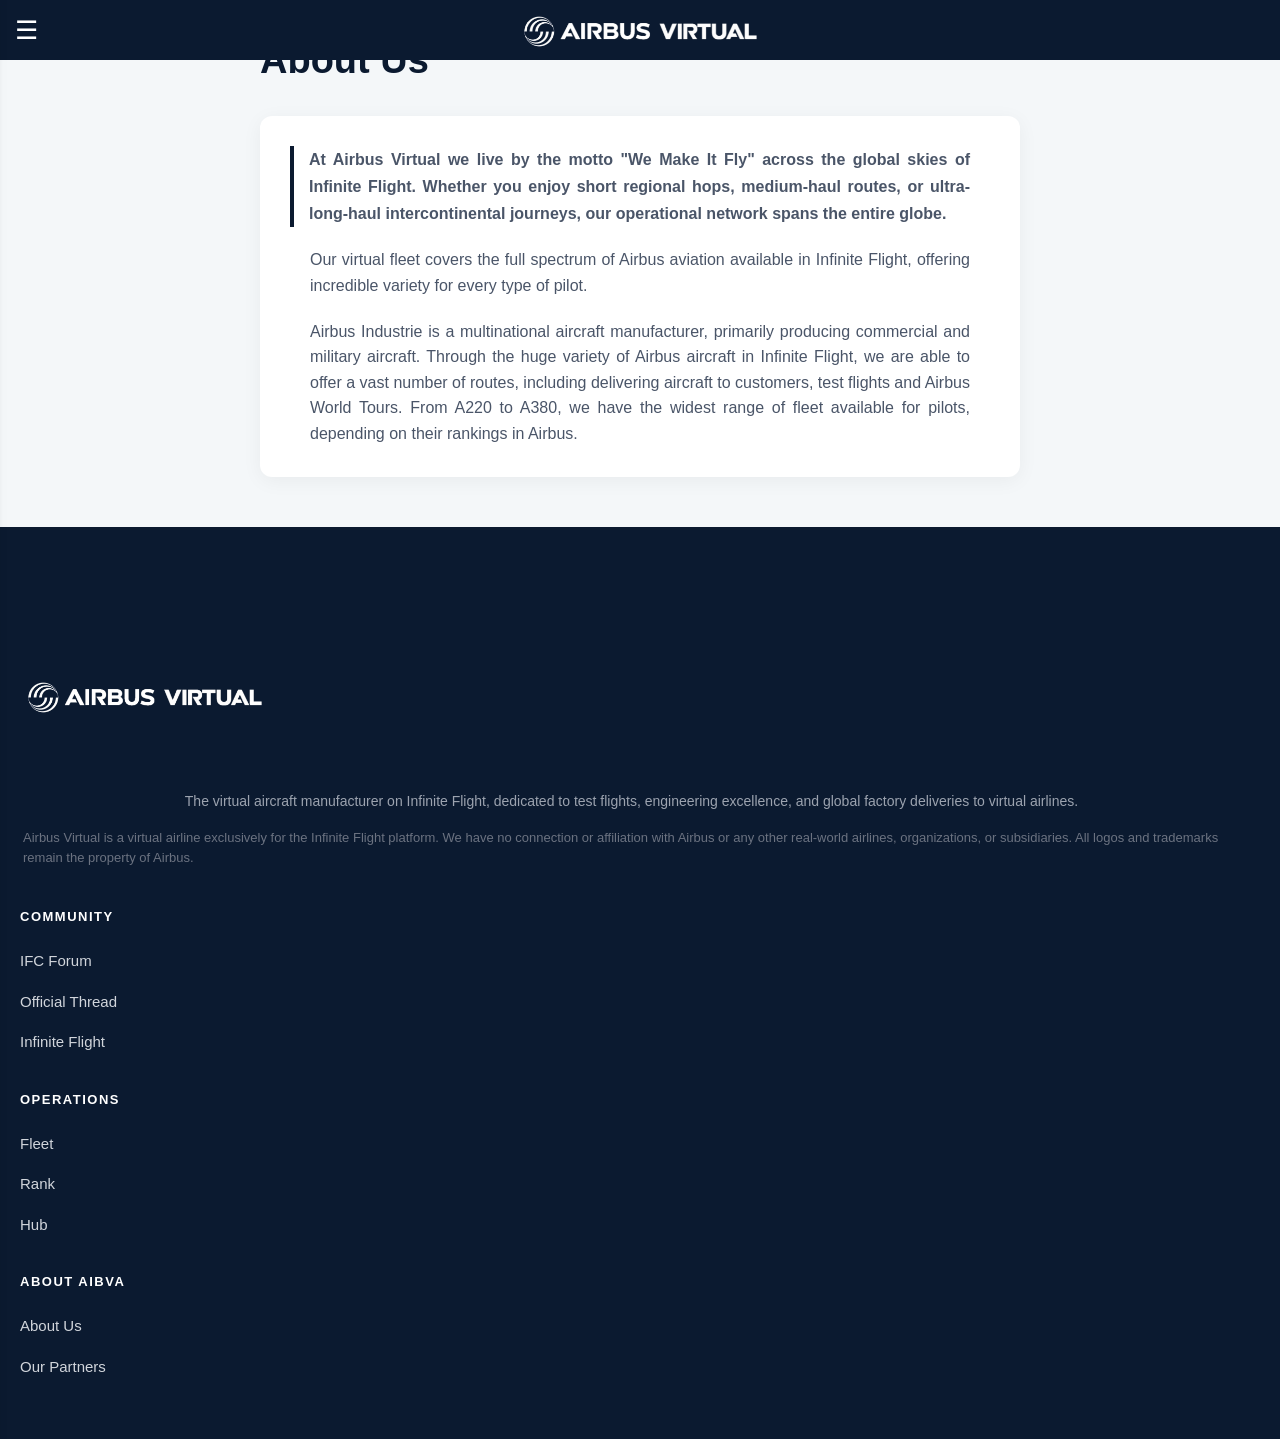
==== commit d8121ac2: "Update about us.html" ====
--- a/about us.html
+++ b/about us.html
@@ -28,7 +28,6 @@
         <a href="tadm.html">Testbed And Delivery Missions</a>
     </div>
     <main class="about-section">
-        <img src="About us.png" alt="Airbus virtual about us logo" class="hero-image">
         <script src="i.js"></script>
 
         <div class="container">
--- a/i.css
+++ b/i.css
@@ -128,7 +128,7 @@
     top: 0;
     left: -260px;
     width: 250px;
-    height: 100vh;
+    height: 500vh;
     background-color: #081220;
     box-shadow: 2px 0 10px rgba(0, 0, 0, 0.5);
     display: flex;
@@ -345,84 +345,74 @@
 }
 
 .ranks-section {
-    padding: 40px 20px;
-    background-color: #f4f6f9;
-    font-family: Arial, sans-serif;
-    padding-top: 80px;
+  padding: 10px 0 35px 0;
+  background-color: transparent;
+  font-family: -apple-system, BlinkMacSystemFont, "Segoe UI", Roboto, sans-serif;
 }
 
 .rank-container {
-    max-width: 800px;
-    margin: 0 auto;
-    position: relative;
-}
-
-.rank-container::before {
-    content: '';
-    position: absolute;
-    top: 0;
-    left: 20px;
-    height: 100%;
-    width: 4px;
-    background-color: #0b1c3b; 
-}
-
-.rank-item {
-    position: relative;
-    margin-bottom: 30px;
-    padding-left: 60px; 
-}
-
-.rank-dot {
-    position: absolute;
-    left: 14px;
-    top: 20px;
-    width: 16px;
-    height: 16px;
-    border-radius: 50%;
-    background-color: #0b1c3b;
-    border: 3px solid #ffffff;
+  width: 90%;
+  max-width: 440px;
+  margin: 0 auto;
+  display: flex;
+  flex-direction: column;
+  gap: 16px;
 }
 
 .rank-card {
-    background-color: #ffffff;
-    border-top: 4px solid #0b1c3b;
-    padding: 20px;
-    box-shadow: 0 2px 10px rgba(0, 0, 0, 0.05); 
-    border-radius: 4px;
+  background-color: #ffffff;
+  border-radius: 16px;
+  overflow: hidden;
+  box-shadow: 0 4px 14px rgba(11, 28, 59, 0.06);
+  border: 1px solid #edf2f7;
+  padding-bottom: 16px;
+}
+
+.rank-header-bar {
+  background-color: #0b224e;
+  color: #ffffff;
+  padding: 12px 18px;
+  display: flex;
+  justify-content: space-between;
+  align-items: center;
 }
 
 .rank-title {
-    color: #0b1c3b; 
-    margin: 0 0 10px 0;
-    font-size: 1.4rem;
-    font-weight: bold;
+  font-size: 0.95rem;
+  font-weight: 700;
+  letter-spacing: 0.2px;
 }
 
 .rank-hours {
-    background-color: #e2e8f0;
-    color: #0b1c3b;
-    padding: 4px 10px;
-    font-size: 0.9rem;
-    font-weight: bold;
-    border-radius: 4px;
-    display: inline-block;
-    margin-bottom: 15px;
+  font-size: 0.8rem;
+  font-weight: 600;
+  opacity: 0.95;
 }
 
 .rank-fleet {
-    display: flex;
-    flex-wrap: wrap;
-    gap: 8px;
+  display: flex;
+  flex-wrap: wrap;
+  gap: 8px;
+  padding: 14px 18px 0 18px;
 }
 
 .fleet-tag {
-    background-color: #0b1c3b; 
-    color: #ffffff; 
-    padding: 6px 12px;
-    border-radius: 4px;
-    font-size: 0.85rem;
-    font-weight: bold;
+  background-color: #f1f5f9;
+  color: #0b1c3b;
+  border: 1px solid #cbd5e1;
+  padding: 4px 10px;
+  border-radius: 6px;
+  font-size: 0.78rem;
+  font-weight: 700;
+}
+
+.rank-desc {
+  font-size: 0.82rem;
+  line-height: 1.55;
+  color: #475569;
+  margin: 10px 0 0 0;
+  padding: 0 18px;
+  font-weight: 400;
 }
 
 /* --- Navbar aur Menu Position Fix --- */
@@ -595,17 +585,21 @@
 }
 
 .info-container {
-    padding: 2rem 5%;
-    max-width: 900px;
-    margin: 0 auto; 
-    font-family: Arial, sans-serif;
+  padding: 1rem 5% 2rem 5% !important;
+  max-width: 900px !important;
+  margin-top: 110px !important;
+  margin-left: auto !important;
+  margin-right: auto !important;
+  margin-bottom: 0 !important;
+  font-family: Arial, sans-serif !important;
 }
 
 .info-title {
-    font-size: 2.5rem;
-    color: #0b1a30; 
-    margin-bottom: 1.5rem;
-    font-weight: 800;
+  font-size: 2.5rem !important;
+  color: #0b1a30 !important;
+  margin-top: 0 !important;
+  margin-bottom: 1.5rem !important;
+  font-weight: 800 !important;
 }
 
 .info-card {
@@ -671,6 +665,7 @@
     font-weight: 800;
     line-height: 1.2;
     margin-top: 0;
+    padding-left: 19px;
 }
 
 .abva-desc {
@@ -1139,6 +1134,11 @@
     margin-bottom: 4px;
 }
 
+.staff-name a {
+    color: #ffffff;
+    text-decoration: none;
+}
+
 .staff-role {
     color: rgba(255, 255, 255, 0.75);
     font-size: 0.75rem;
@@ -1266,22 +1266,22 @@
 }
 
 .ranks-main {
-    max-width: 800px;
-    margin: 0px auto;
-    padding: 90px 18px 30px 18px;
-    font-family: sans-serif;
+  max-width: 800px;
+  margin: 0px auto;
+  padding: 120px 18px 30px 18px !important;
+  font-family: sans-serif;
 }
 
 .ranks-intro {
-    margin-bottom: 28px;
+  margin-bottom: 28px;
 }
 
 .main-heading {
-    font-size: 26px;
-    font-weight: 800;
-    color: #0b1d3a;
-    margin-top: 0px;
-    margin-bottom: 12px;
+  font-size: 26px;
+  font-weight: 800;
+  color: #0b1d3a;
+  margin-top: 0px !important;
+  margin-bottom: 12px;
 }
 
 .sub-description {
@@ -1446,4 +1446,89 @@
 
 .agreement-text {
     display: inline-block;
+}
+
+.fleet-intro-section {
+  width: 90%;
+  max-width: 480px;
+  margin: 90px auto 16px auto;
+  text-align: left;
+  font-family: sans-serif;
+}
+
+.fleet-main-heading {
+  font-size: 2rem;
+  font-weight: 800;
+  color: #0b224e;
+  margin: 0 0 10px 0;
+  letter-spacing: -0.5px;
+}
+
+.fleet-main-desc {
+  font-size: 0.92rem;
+  line-height: 1.6;
+  color: #475569;
+  margin: 0 0 24px 0;
+}
+
+.fleet-sub-heading {
+  font-size: 1.45rem;
+  font-weight: 800;
+  color: #0b224e;
+  margin: 0 0 6px 0;
+  letter-spacing: -0.3px;
+}
+
+.fleet-sub-desc {
+  font-size: 0.88rem;
+  line-height: 1.5;
+  color: #64748b;
+  margin: 0 0 16px 0;
+}
+
+.staff {
+  width: 90%;
+  max-width: 480px;
+  margin: 100px auto 16px auto;
+  text-align: left;
+  position: relative;
+  z-index: 1;
+}
+
+.staff h1 {
+  font-size: 2rem;
+  font-weight: 800;
+  color: #0b224e;
+  margin: 0 0 10px 0;
+  letter-spacing: -0.5px;
+  font-family: sans-serif;
+}
+
+.staff-desc {
+  font-size: 0.92rem;
+  line-height: 1.6;
+  color: #475569;
+  margin: 0 0 24px 0;
+  font-family: sans-serif;
+}
+
+.hub-intro-section {
+  width: 90% !important;
+  max-width: 480px !important;
+  margin: 105px auto 0 auto !important;
+  padding-bottom: 0 !important;
+}
+
+.hub-main-desc {
+  margin-bottom: 0 !important;
+  padding-bottom: 0 !important;
+}
+
+.hub-container,
+.hubs-container,
+.hub-grid,
+.hubs-grid,
+main {
+  margin-top: 30px !important;
+  padding-top: 0 !important;
 }
